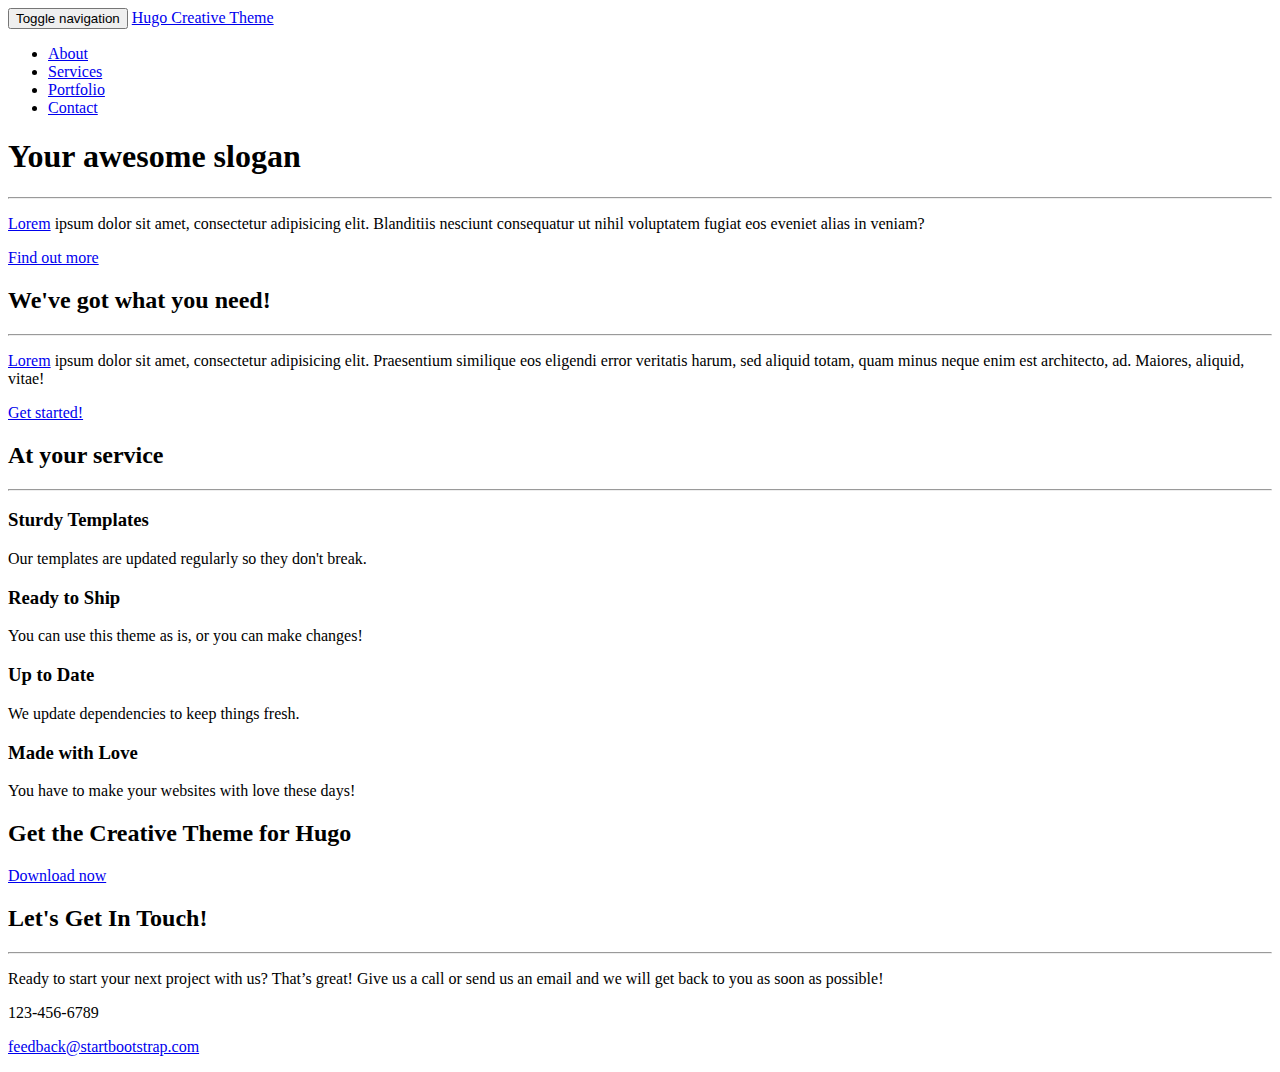
==== hugo-dev-set/public/index.html @ 2120e6db "sample 2" ====
<!DOCTYPE html>
<html lang="en-us">
    <head>
        <meta charset="utf-8">
<meta http-equiv="X-UA-Compatible" content="IE=edge">
<meta name="viewport" content="width=device-width, initial-scale=1">
<meta name="author" content="Sadayuki Matsuno">
<meta name="description" content="This is WEB site for 3a classic">
<meta name="generator" content="Hugo 0.15" />
<title>3a-classic</title>
<!-- Favicon -->
<link rel="shortcut icon" href="http://www.3a-classic.com/favicon.ico">
<!-- Bootstrap Core CSS -->
<link rel="stylesheet" href="http://www.3a-classic.com/css/bootstrap.min.css" type="text/css">
<!-- Custom Fonts -->
<link href='https://fonts.googleapis.com/css?family=Open+Sans:300italic,400italic,600italic,700italic,800italic,400,300,600,700,800' rel='stylesheet' type='text/css'>
<link href='https://fonts.googleapis.com/css?family=Merriweather:400,300,300italic,400italic,700,700italic,900,900italic' rel='stylesheet' type='text/css'>
<link rel="stylesheet" href="http://www.3a-classic.com/font-awesome/css/font-awesome.min.css" type="text/css">
<!-- Plugin CSS -->
<link rel="stylesheet" href="http://www.3a-classic.com/css/animate.min.css" type="text/css">
<!-- Custom CSS -->
<link rel="stylesheet" href="http://www.3a-classic.com/css/creative.css" type="text/css">
<link rel="stylesheet" href="http://www.3a-classic.com/css/modals.css" type="text/css">
<!-- HTML5 Shim and Respond.js IE8 support of HTML5 elements and media queries -->
<!-- WARNING: Respond.js doesn't work if you view the page via file:// -->
<!--[if lt IE 9]>
        <script src="https://oss.maxcdn.com/libs/html5shiv/3.7.0/html5shiv.js"></script>
        <script src="https://oss.maxcdn.com/libs/respond.js/1.4.2/respond.min.js"></script>
<![endif]-->

    </head>
    <body id="page-top">

        <!-- NAVIGATION -->
<nav id="mainNav" class="navbar navbar-default navbar-fixed-top">
    <div class="container-fluid">
        <!-- Brand and toggle get grouped for better mobile display -->
        <div class="navbar-header">
            <button type="button" class="navbar-toggle collapsed" data-toggle="collapse" data-target="#bs-example-navbar-collapse-1">
                <span class="sr-only">Toggle navigation</span>
                <span class="icon-bar"></span>
                <span class="icon-bar"></span>
                <span class="icon-bar"></span>
            </button>
            <a class="navbar-brand page-scroll" href="#page-top">Hugo Creative Theme</a>
        </div>
        <!-- Collect the nav links, forms, and other content for toggling -->
        <div class="collapse navbar-collapse" id="bs-example-navbar-collapse-1">
            <ul class="nav navbar-nav navbar-right">
                <li>
                    <a class="page-scroll" href="#about">About</a>
                </li>
                <li>
                    <a class="page-scroll" href="#services">Services</a>
                </li>
                <li>
                    <a class="page-scroll" href="#portfolio">Portfolio</a>
                </li>
                <li>
                    <a class="page-scroll" href="#contact">Contact</a>
                </li>
            </ul>
        </div>
        <!-- /.navbar-collapse -->
    </div>
    <!-- /.container-fluid -->
</nav>


        <!-- HEADER -->
<header>
    <div class="header-content">
        <div class="header-content-inner">
            <h1>Your awesome slogan</h1>
            <hr>
            <p><a href="//google.com">Lorem</a> ipsum dolor sit amet, consectetur adipisicing elit. Blanditiis nesciunt consequatur ut nihil voluptatem fugiat eos eveniet alias in veniam?</p>
            <a href="#about" class="btn btn-primary btn-xl page-scroll">Find out more</a>
        </div>
    </div>
</header>

        <!-- ABOUT -->
<section class="bg-primary" id="about">
    <div class="container">
        <div class="row">
            <div class="col-lg-8 col-lg-offset-2 text-center">
                <h2 class="section-heading">We&#39;ve got what you need!</h2>
                <hr class="light">
                <p class="text-faded"><a href="//google.com">Lorem</a> ipsum dolor sit amet, consectetur adipisicing elit. Praesentium similique eos eligendi error veritatis harum, sed aliquid totam, quam minus neque enim est architecto, ad. Maiores, aliquid, vitae!</p>
                <a href="#" class="btn btn-default btn-xl">Get started!</a>
            </div>
        </div>
    </div>
</section>

        <!-- SERVICES -->
<section id="services">
    <div class="container">
        <div class="row">
            <div class="col-lg-12 text-center">
                <h2 class="section-heading">At your service</h2>
                <hr class="primary">
            </div>
        </div>
    </div>
    <div class="container">
        <div class="row">
            
            <div class="col-lg-3 col-md-6 text-center">
                <div class="service-box">
                    <i class="fa fa-4x fa-diamond wow bounceIn text-primary"></i>
                    <h3>Sturdy Templates</h3>
                    <p class="text-muted">Our templates are updated regularly so they don&#39;t break.</p>
                </div>
            </div>
            
            <div class="col-lg-3 col-md-6 text-center">
                <div class="service-box">
                    <i class="fa fa-4x fa-paper-plane wow bounceIn text-primary"></i>
                    <h3>Ready to Ship</h3>
                    <p class="text-muted">You can use this theme as is, or you can make changes!</p>
                </div>
            </div>
            
            <div class="col-lg-3 col-md-6 text-center">
                <div class="service-box">
                    <i class="fa fa-4x fa-newspaper-o wow bounceIn text-primary"></i>
                    <h3>Up to Date</h3>
                    <p class="text-muted">We update dependencies to keep things fresh.</p>
                </div>
            </div>
            
            <div class="col-lg-3 col-md-6 text-center">
                <div class="service-box">
                    <i class="fa fa-4x fa-heart wow bounceIn text-primary"></i>
                    <h3>Made with Love</h3>
                    <p class="text-muted">You have to make your websites with love these days!</p>
                </div>
            </div>
            
        </div>
    </div>
</section>

        <section class="no-padding" id="portfolio">
    <div class="container-fluid">
        <div class="row no-gutter">
            
        </div>
    </div>
</section>

        <!-- ASIDE -->
<aside class="bg-dark">
    <div class="container text-center">
        <div class="call-to-action">
            <h2>Get the Creative Theme for Hugo</h2>
            <a href="//github.com/digitalcraftsman/hugo-creative-theme" class="btn btn-default btn-xl wow tada">Download now</a>
        </div>
    </div>
</aside>

        <!-- CONTACT -->
<section id="contact">
    <div class="container">
        <div class="row">
            <div class="col-lg-8 col-lg-offset-2 text-center">
                <h2 class="section-heading">Let&#39;s Get In Touch!</h2>
                <hr class="primary">
                <p>Ready to start your next project with us? That&rsquo;s great! Give us a call or send us an email and we will get back to you as soon as possible!</p>
            </div>
            <div class="col-lg-4 col-lg-offset-2 text-center">
                <i class="fa fa-phone fa-3x wow bounceIn"></i>
                <p>123-456-6789</p>
            </div>
            <div class="col-lg-4 text-center">
                <i class="fa fa-envelope-o fa-3x wow bounceIn" data-wow-delay=".1s"></i>
                <p><a href="mailto:feedback@startbootstrap.com">feedback@startbootstrap.com</a></p>
            </div>
        </div>
    </div>
</section>


        <!-- Portfolio Modals -->


        <!-- jQuery -->
<script src="http://www.3a-classic.com/js/jquery.js"></script>
<!-- Bootstrap Core JavaScript -->
<script src="http://www.3a-classic.com/js/bootstrap.min.js"></script>
<!-- Plugin JavaScript -->
<script src="http://www.3a-classic.com/js/jquery.easing.min.js"></script>
<script src="http://www.3a-classic.com/js/jquery.fittext.js"></script>
<script src="http://www.3a-classic.com/js/wow.min.js"></script>
<!-- Custom Theme JavaScript -->
<script src="http://www.3a-classic.com/js/creative.js"></script>

    </body>
</html>
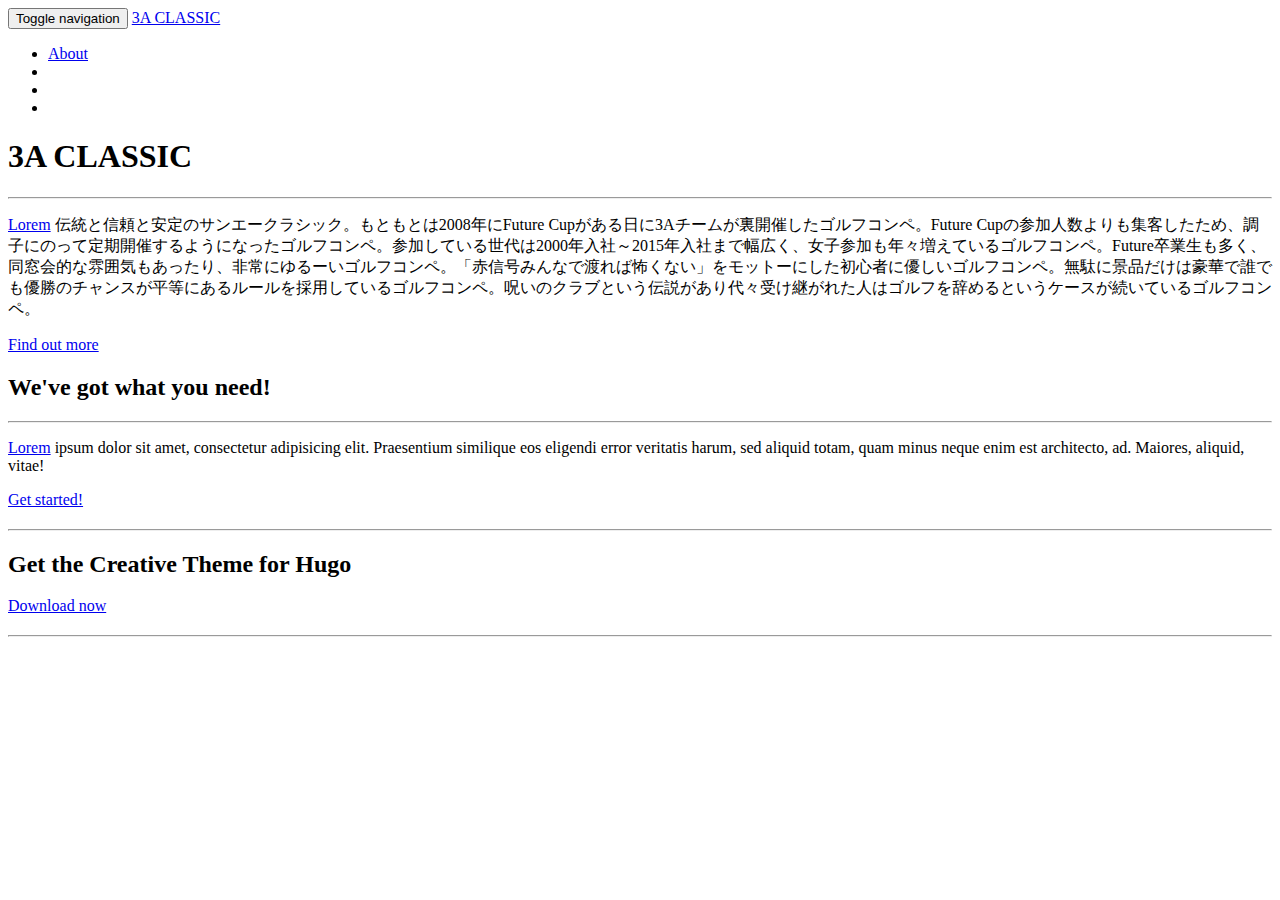
==== commit 17532e1c: "sample" ====
--- a/hugo-dev-set/public/index.html
+++ b/hugo-dev-set/public/index.html
@@ -1,5 +1,5 @@
 <!DOCTYPE html>
-<html lang="en-us">
+<html lang="ja-jp">
     <head>
         <meta charset="utf-8">
 <meta http-equiv="X-UA-Compatible" content="IE=edge">
@@ -9,18 +9,18 @@
 <meta name="generator" content="Hugo 0.15" />
 <title>3a-classic</title>
 <!-- Favicon -->
-<link rel="shortcut icon" href="http://www.3a-classic.com/favicon.ico">
+<link rel="shortcut icon" href="http://3a-classic.github.io/favicon.ico">
 <!-- Bootstrap Core CSS -->
-<link rel="stylesheet" href="http://www.3a-classic.com/css/bootstrap.min.css" type="text/css">
+<link rel="stylesheet" href="http://3a-classic.github.io/css/bootstrap.min.css" type="text/css">
 <!-- Custom Fonts -->
 <link href='https://fonts.googleapis.com/css?family=Open+Sans:300italic,400italic,600italic,700italic,800italic,400,300,600,700,800' rel='stylesheet' type='text/css'>
 <link href='https://fonts.googleapis.com/css?family=Merriweather:400,300,300italic,400italic,700,700italic,900,900italic' rel='stylesheet' type='text/css'>
-<link rel="stylesheet" href="http://www.3a-classic.com/font-awesome/css/font-awesome.min.css" type="text/css">
+<link rel="stylesheet" href="http://3a-classic.github.io/font-awesome/css/font-awesome.min.css" type="text/css">
 <!-- Plugin CSS -->
-<link rel="stylesheet" href="http://www.3a-classic.com/css/animate.min.css" type="text/css">
+<link rel="stylesheet" href="http://3a-classic.github.io/css/animate.min.css" type="text/css">
 <!-- Custom CSS -->
-<link rel="stylesheet" href="http://www.3a-classic.com/css/creative.css" type="text/css">
-<link rel="stylesheet" href="http://www.3a-classic.com/css/modals.css" type="text/css">
+<link rel="stylesheet" href="http://3a-classic.github.io/css/creative.css" type="text/css">
+<link rel="stylesheet" href="http://3a-classic.github.io/css/modals.css" type="text/css">
 <!-- HTML5 Shim and Respond.js IE8 support of HTML5 elements and media queries -->
 <!-- WARNING: Respond.js doesn't work if you view the page via file:// -->
 <!--[if lt IE 9]>
@@ -42,7 +42,7 @@
                 <span class="icon-bar"></span>
                 <span class="icon-bar"></span>
             </button>
-            <a class="navbar-brand page-scroll" href="#page-top">Hugo Creative Theme</a>
+            <a class="navbar-brand page-scroll" href="#page-top">3A CLASSIC</a>
         </div>
         <!-- Collect the nav links, forms, and other content for toggling -->
         <div class="collapse navbar-collapse" id="bs-example-navbar-collapse-1">
@@ -51,13 +51,13 @@
                     <a class="page-scroll" href="#about">About</a>
                 </li>
                 <li>
-                    <a class="page-scroll" href="#services">Services</a>
+                    <a class="page-scroll" href="#services"></a>
                 </li>
                 <li>
-                    <a class="page-scroll" href="#portfolio">Portfolio</a>
+                    <a class="page-scroll" href="#portfolio"></a>
                 </li>
                 <li>
-                    <a class="page-scroll" href="#contact">Contact</a>
+                    <a class="page-scroll" href="#contact"></a>
                 </li>
             </ul>
         </div>
@@ -71,9 +71,9 @@
 <header>
     <div class="header-content">
         <div class="header-content-inner">
-            <h1>Your awesome slogan</h1>
+            <h1>3A CLASSIC</h1>
             <hr>
-            <p><a href="//google.com">Lorem</a> ipsum dolor sit amet, consectetur adipisicing elit. Blanditiis nesciunt consequatur ut nihil voluptatem fugiat eos eveniet alias in veniam?</p>
+            <p><a href="//google.com">Lorem</a> 伝統と信頼と安定のサンエークラシック。もともとは2008年にFuture Cupがある日に3Aチームが裏開催したゴルフコンペ。Future Cupの参加人数よりも集客したため、調子にのって定期開催するようになったゴルフコンペ。参加している世代は2000年入社～2015年入社まで幅広く、女子参加も年々増えているゴルフコンペ。Future卒業生も多く、同窓会的な雰囲気もあったり、非常にゆるーいゴルフコンペ。「赤信号みんなで渡れば怖くない」をモットーにした初心者に優しいゴルフコンペ。無駄に景品だけは豪華で誰でも優勝のチャンスが平等にあるルールを採用しているゴルフコンペ。呪いのクラブという伝説があり代々受け継がれた人はゴルフを辞めるというケースが続いているゴルフコンペ。</p>
             <a href="#about" class="btn btn-primary btn-xl page-scroll">Find out more</a>
         </div>
     </div>
@@ -98,45 +98,13 @@
     <div class="container">
         <div class="row">
             <div class="col-lg-12 text-center">
-                <h2 class="section-heading">At your service</h2>
+                <h2 class="section-heading"></h2>
                 <hr class="primary">
             </div>
         </div>
     </div>
     <div class="container">
         <div class="row">
-            
-            <div class="col-lg-3 col-md-6 text-center">
-                <div class="service-box">
-                    <i class="fa fa-4x fa-diamond wow bounceIn text-primary"></i>
-                    <h3>Sturdy Templates</h3>
-                    <p class="text-muted">Our templates are updated regularly so they don&#39;t break.</p>
-                </div>
-            </div>
-            
-            <div class="col-lg-3 col-md-6 text-center">
-                <div class="service-box">
-                    <i class="fa fa-4x fa-paper-plane wow bounceIn text-primary"></i>
-                    <h3>Ready to Ship</h3>
-                    <p class="text-muted">You can use this theme as is, or you can make changes!</p>
-                </div>
-            </div>
-            
-            <div class="col-lg-3 col-md-6 text-center">
-                <div class="service-box">
-                    <i class="fa fa-4x fa-newspaper-o wow bounceIn text-primary"></i>
-                    <h3>Up to Date</h3>
-                    <p class="text-muted">We update dependencies to keep things fresh.</p>
-                </div>
-            </div>
-            
-            <div class="col-lg-3 col-md-6 text-center">
-                <div class="service-box">
-                    <i class="fa fa-4x fa-heart wow bounceIn text-primary"></i>
-                    <h3>Made with Love</h3>
-                    <p class="text-muted">You have to make your websites with love these days!</p>
-                </div>
-            </div>
             
         </div>
     </div>
@@ -165,17 +133,17 @@
     <div class="container">
         <div class="row">
             <div class="col-lg-8 col-lg-offset-2 text-center">
-                <h2 class="section-heading">Let&#39;s Get In Touch!</h2>
+                <h2 class="section-heading"></h2>
                 <hr class="primary">
-                <p>Ready to start your next project with us? That&rsquo;s great! Give us a call or send us an email and we will get back to you as soon as possible!</p>
+                <p></p>
             </div>
             <div class="col-lg-4 col-lg-offset-2 text-center">
                 <i class="fa fa-phone fa-3x wow bounceIn"></i>
-                <p>123-456-6789</p>
+                <p></p>
             </div>
             <div class="col-lg-4 text-center">
                 <i class="fa fa-envelope-o fa-3x wow bounceIn" data-wow-delay=".1s"></i>
-                <p><a href="mailto:feedback@startbootstrap.com">feedback@startbootstrap.com</a></p>
+                <p><a href="mailto:"></a></p>
             </div>
         </div>
     </div>
@@ -186,15 +154,15 @@
 
 
         <!-- jQuery -->
-<script src="http://www.3a-classic.com/js/jquery.js"></script>
+<script src="http://3a-classic.github.io/js/jquery.js"></script>
 <!-- Bootstrap Core JavaScript -->
-<script src="http://www.3a-classic.com/js/bootstrap.min.js"></script>
+<script src="http://3a-classic.github.io/js/bootstrap.min.js"></script>
 <!-- Plugin JavaScript -->
-<script src="http://www.3a-classic.com/js/jquery.easing.min.js"></script>
-<script src="http://www.3a-classic.com/js/jquery.fittext.js"></script>
-<script src="http://www.3a-classic.com/js/wow.min.js"></script>
+<script src="http://3a-classic.github.io/js/jquery.easing.min.js"></script>
+<script src="http://3a-classic.github.io/js/jquery.fittext.js"></script>
+<script src="http://3a-classic.github.io/js/wow.min.js"></script>
 <!-- Custom Theme JavaScript -->
-<script src="http://www.3a-classic.com/js/creative.js"></script>
+<script src="http://3a-classic.github.io/js/creative.js"></script>
 
     </body>
 </html>
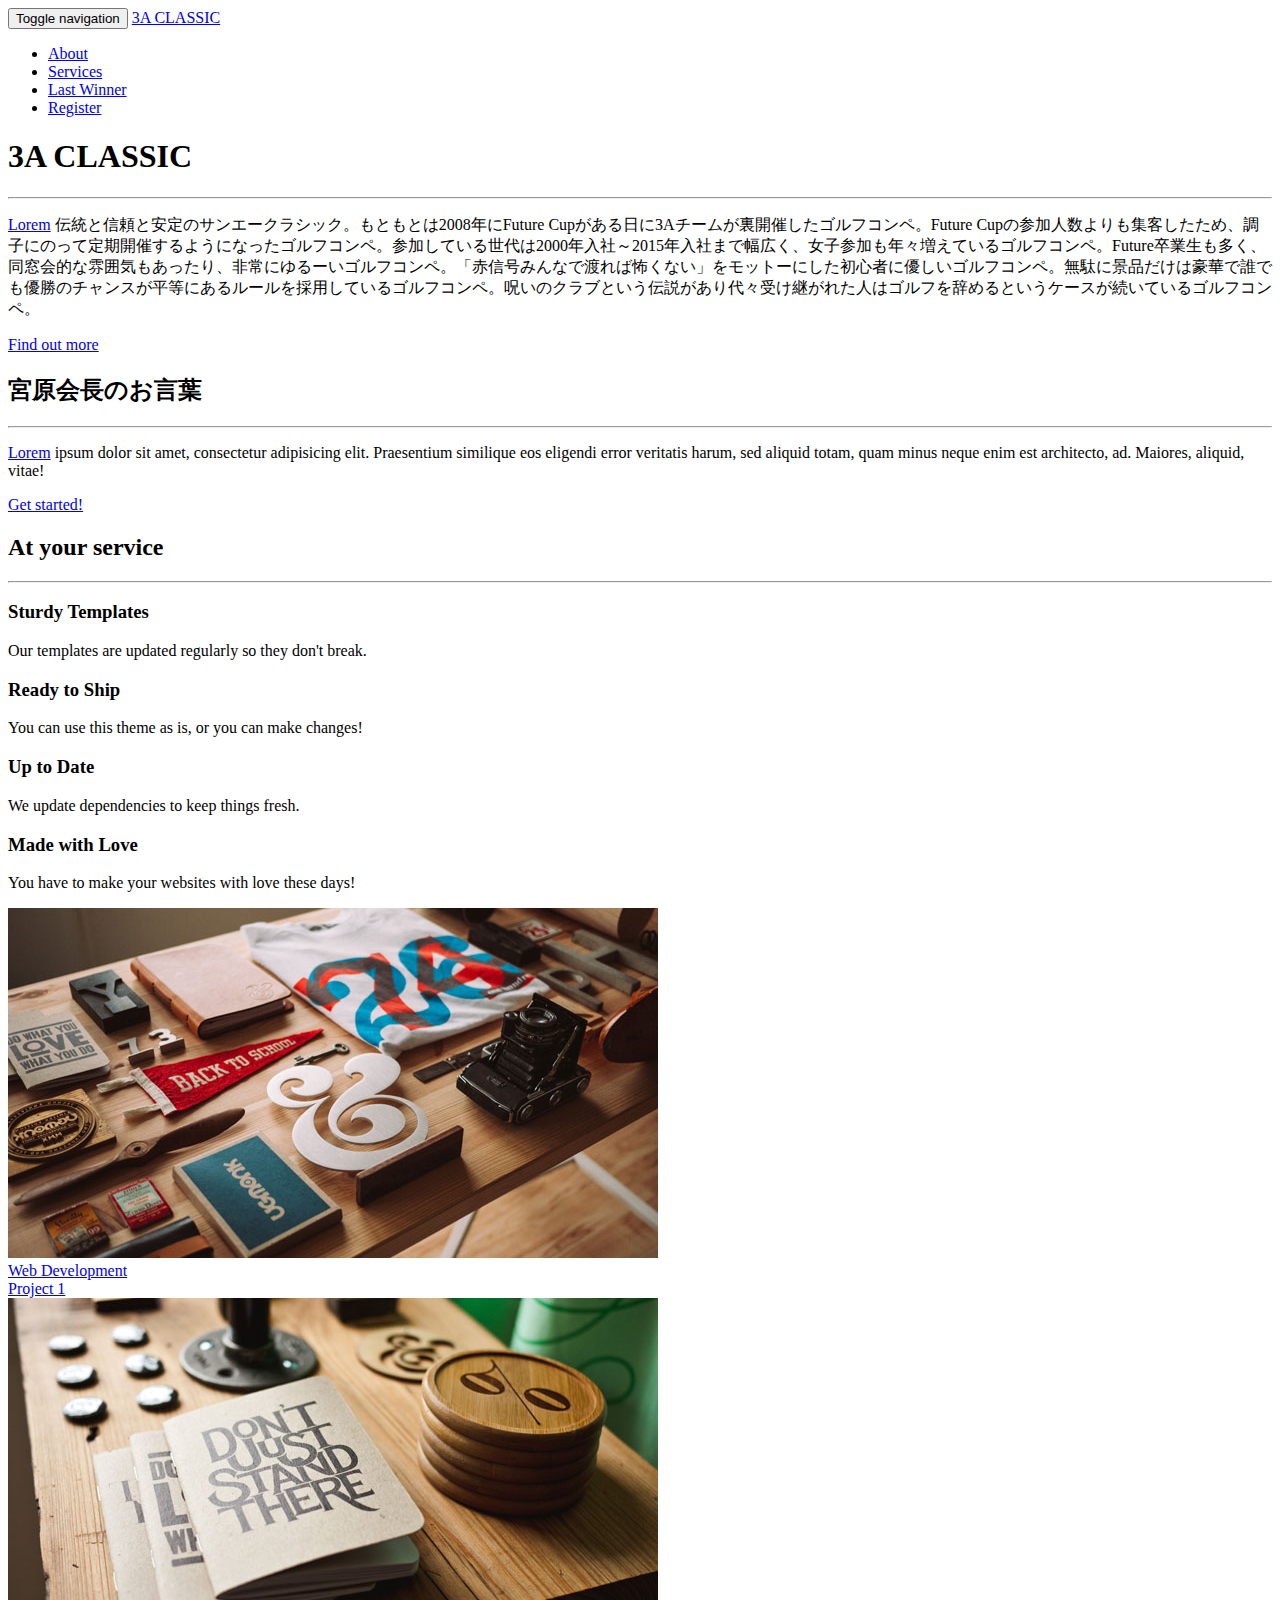
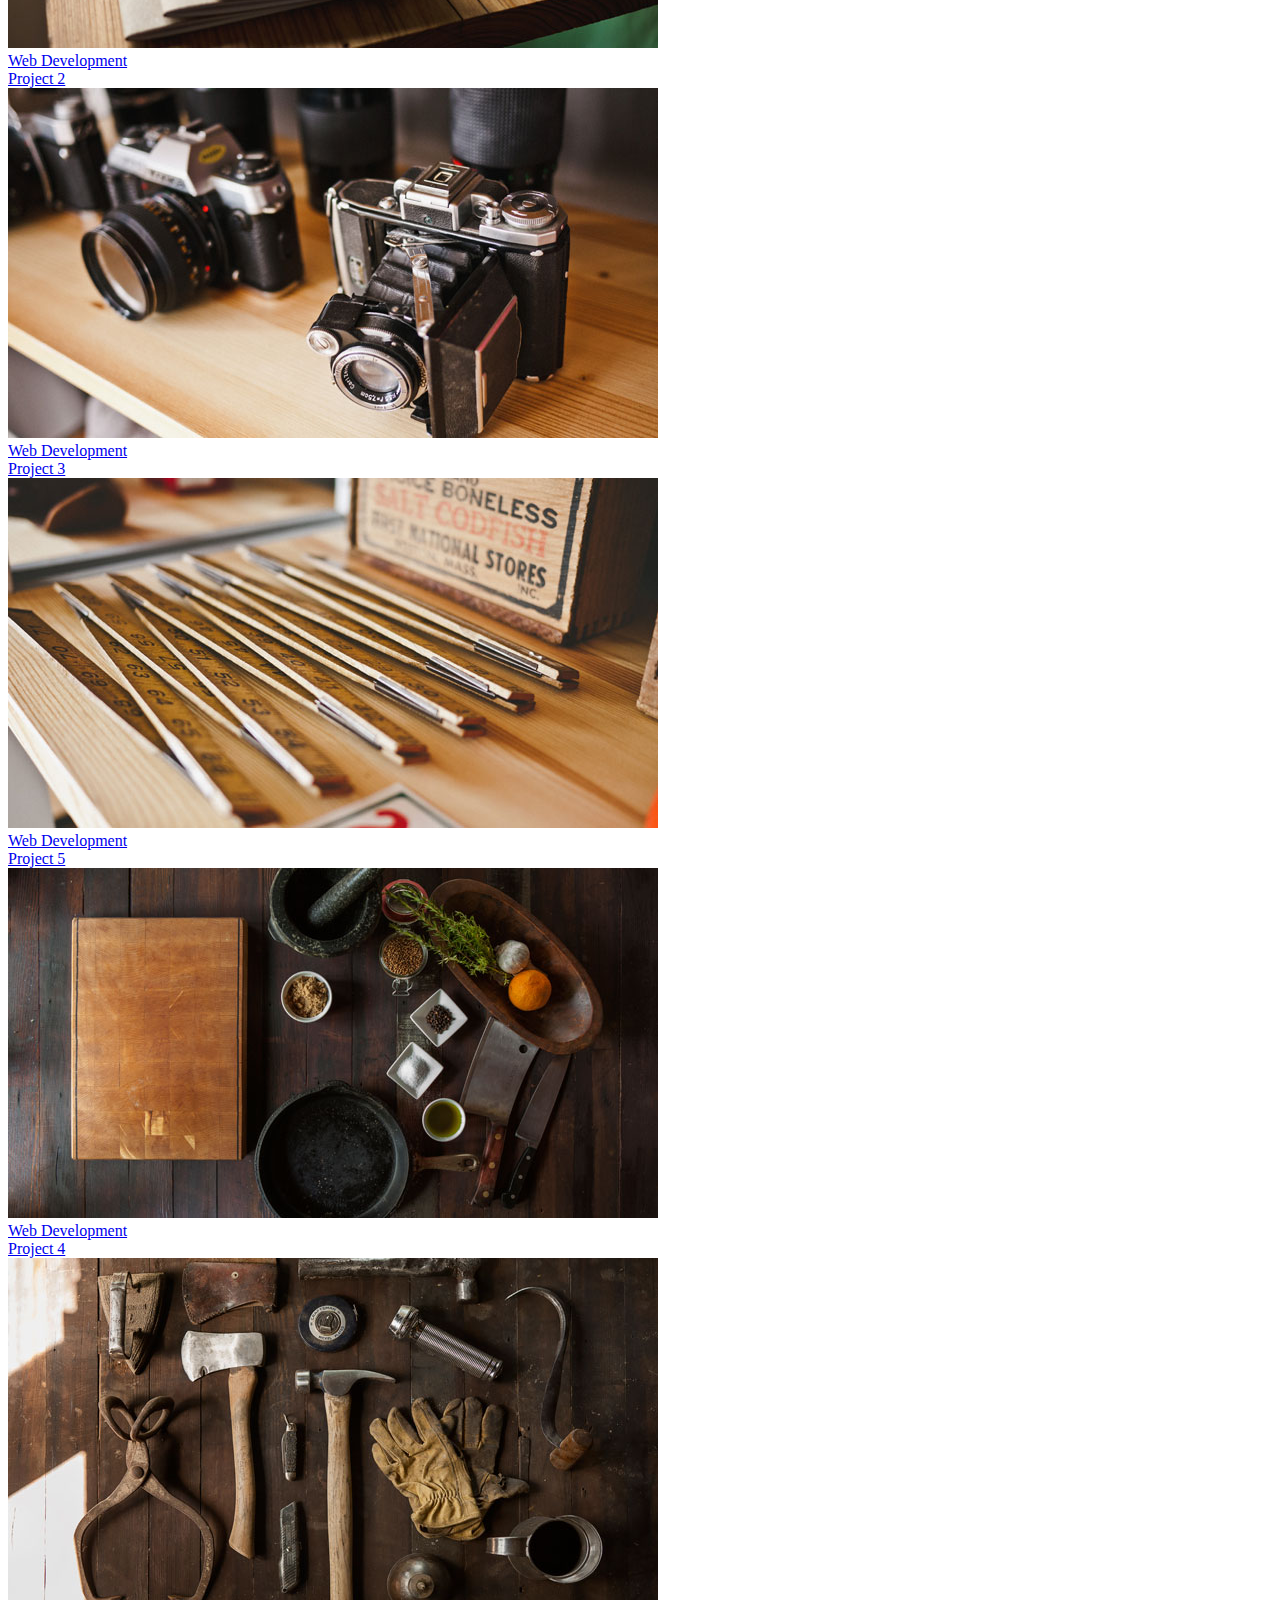
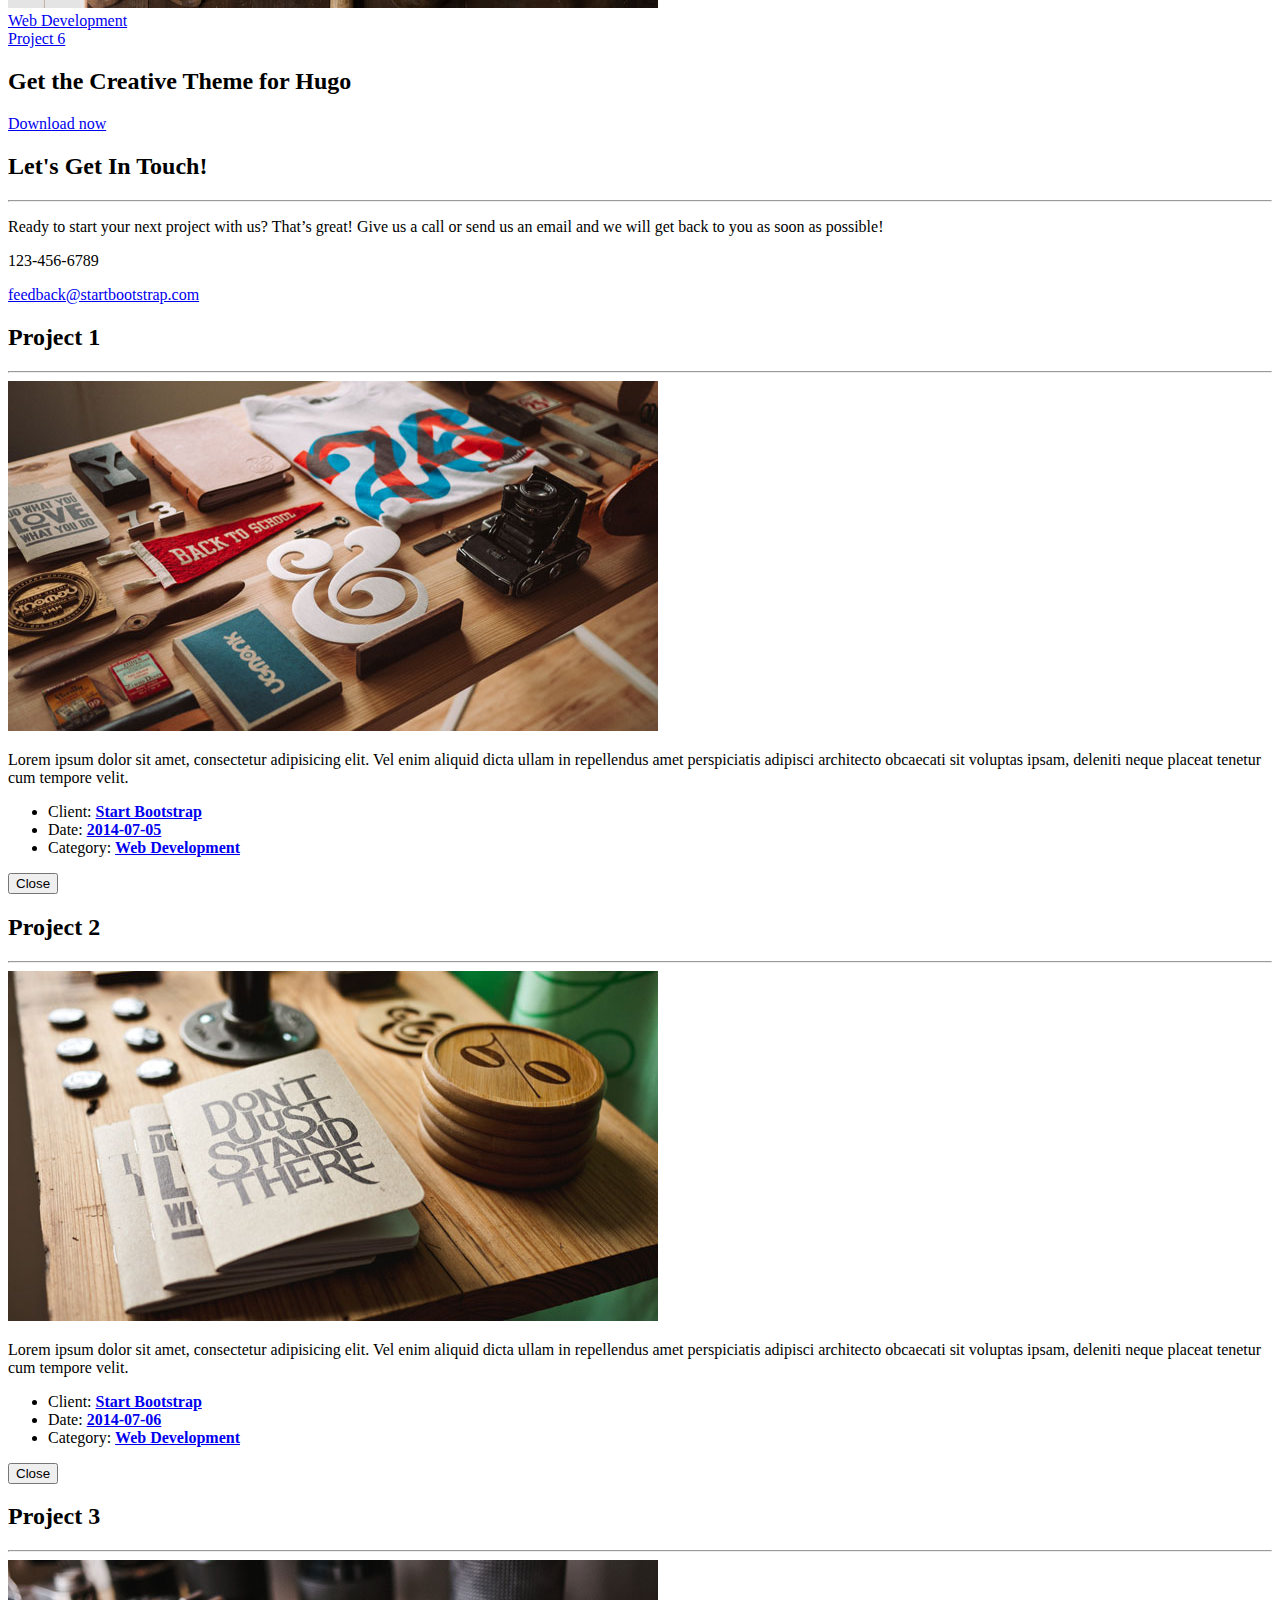
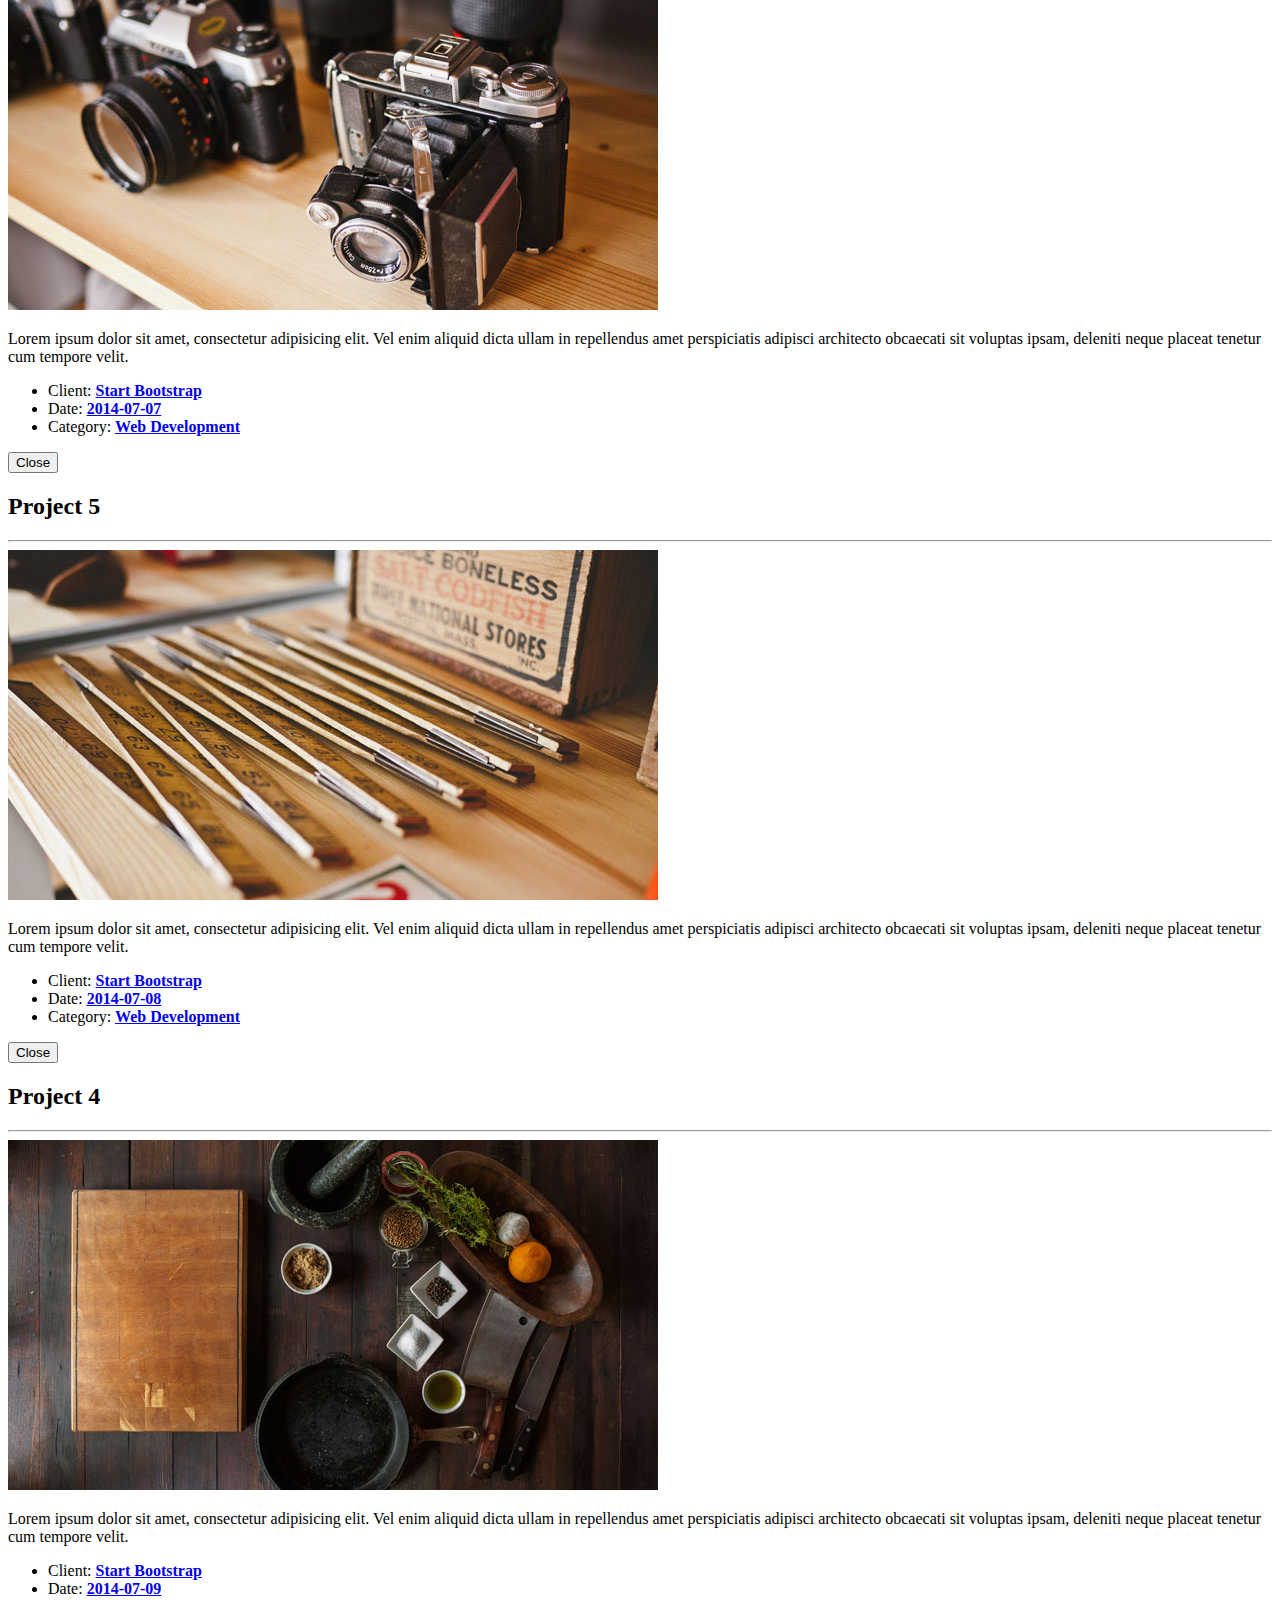
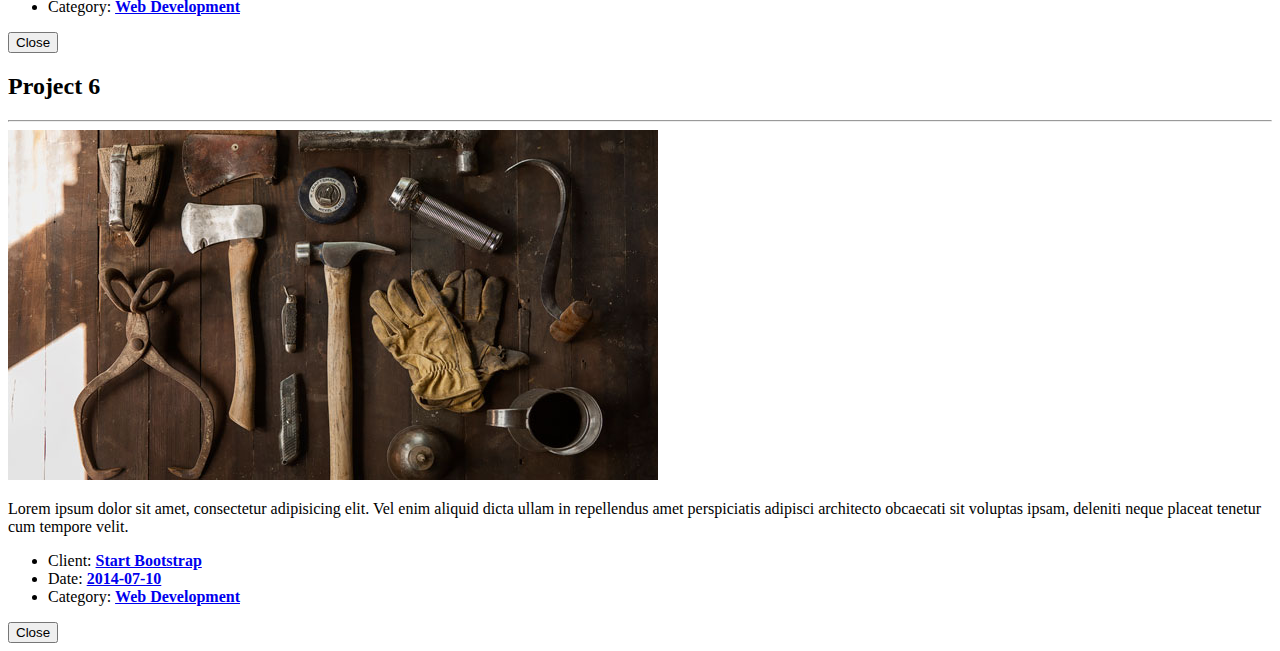
==== commit 69ac1b4e: "add data" ====
--- a/hugo-dev-set/public/index.html
+++ b/hugo-dev-set/public/index.html
@@ -51,13 +51,13 @@
                     <a class="page-scroll" href="#about">About</a>
                 </li>
                 <li>
-                    <a class="page-scroll" href="#services"></a>
+                    <a class="page-scroll" href="#services">Services</a>
                 </li>
                 <li>
-                    <a class="page-scroll" href="#portfolio"></a>
+                    <a class="page-scroll" href="#portfolio">Last Winner</a>
                 </li>
                 <li>
-                    <a class="page-scroll" href="#contact"></a>
+                    <a class="page-scroll" href="#contact">Register</a>
                 </li>
             </ul>
         </div>
@@ -84,7 +84,7 @@
     <div class="container">
         <div class="row">
             <div class="col-lg-8 col-lg-offset-2 text-center">
-                <h2 class="section-heading">We&#39;ve got what you need!</h2>
+                <h2 class="section-heading">宮原会長のお言葉</h2>
                 <hr class="light">
                 <p class="text-faded"><a href="//google.com">Lorem</a> ipsum dolor sit amet, consectetur adipisicing elit. Praesentium similique eos eligendi error veritatis harum, sed aliquid totam, quam minus neque enim est architecto, ad. Maiores, aliquid, vitae!</p>
                 <a href="#" class="btn btn-default btn-xl">Get started!</a>
@@ -98,13 +98,45 @@
     <div class="container">
         <div class="row">
             <div class="col-lg-12 text-center">
-                <h2 class="section-heading"></h2>
+                <h2 class="section-heading">At your service</h2>
                 <hr class="primary">
             </div>
         </div>
     </div>
     <div class="container">
         <div class="row">
+            
+            <div class="col-lg-3 col-md-6 text-center">
+                <div class="service-box">
+                    <i class="fa fa-4x fa-diamond wow bounceIn text-primary"></i>
+                    <h3>Sturdy Templates</h3>
+                    <p class="text-muted">Our templates are updated regularly so they don&#39;t break.</p>
+                </div>
+            </div>
+            
+            <div class="col-lg-3 col-md-6 text-center">
+                <div class="service-box">
+                    <i class="fa fa-4x fa-paper-plane wow bounceIn text-primary"></i>
+                    <h3>Ready to Ship</h3>
+                    <p class="text-muted">You can use this theme as is, or you can make changes!</p>
+                </div>
+            </div>
+            
+            <div class="col-lg-3 col-md-6 text-center">
+                <div class="service-box">
+                    <i class="fa fa-4x fa-newspaper-o wow bounceIn text-primary"></i>
+                    <h3>Up to Date</h3>
+                    <p class="text-muted">We update dependencies to keep things fresh.</p>
+                </div>
+            </div>
+            
+            <div class="col-lg-3 col-md-6 text-center">
+                <div class="service-box">
+                    <i class="fa fa-4x fa-heart wow bounceIn text-primary"></i>
+                    <h3>Made with Love</h3>
+                    <p class="text-muted">You have to make your websites with love these days!</p>
+                </div>
+            </div>
             
         </div>
     </div>
@@ -113,6 +145,102 @@
         <section class="no-padding" id="portfolio">
     <div class="container-fluid">
         <div class="row no-gutter">
+            
+            <div class="col-lg-4 col-sm-6">
+                <a href="#portfolioModal1" class="portfolio-box portfolio-link" data-toggle="modal">
+                    <img src="img/portfolio/1.jpg" class="img-responsive" alt="">
+                    <div class="portfolio-box-caption">
+                        <div class="portfolio-box-caption-content">
+                            <div class="project-category text-faded">
+                                Web Development
+                            </div>
+                            <div class="project-name">
+                                Project 1
+                            </div>
+                        </div>
+                    </div>
+                </a>
+            </div>
+            
+            <div class="col-lg-4 col-sm-6">
+                <a href="#portfolioModal2" class="portfolio-box portfolio-link" data-toggle="modal">
+                    <img src="img/portfolio/2.jpg" class="img-responsive" alt="">
+                    <div class="portfolio-box-caption">
+                        <div class="portfolio-box-caption-content">
+                            <div class="project-category text-faded">
+                                Web Development
+                            </div>
+                            <div class="project-name">
+                                Project 2
+                            </div>
+                        </div>
+                    </div>
+                </a>
+            </div>
+            
+            <div class="col-lg-4 col-sm-6">
+                <a href="#portfolioModal3" class="portfolio-box portfolio-link" data-toggle="modal">
+                    <img src="img/portfolio/3.jpg" class="img-responsive" alt="">
+                    <div class="portfolio-box-caption">
+                        <div class="portfolio-box-caption-content">
+                            <div class="project-category text-faded">
+                                Web Development
+                            </div>
+                            <div class="project-name">
+                                Project 3
+                            </div>
+                        </div>
+                    </div>
+                </a>
+            </div>
+            
+            <div class="col-lg-4 col-sm-6">
+                <a href="#portfolioModal5" class="portfolio-box portfolio-link" data-toggle="modal">
+                    <img src="img/portfolio/5.jpg" class="img-responsive" alt="">
+                    <div class="portfolio-box-caption">
+                        <div class="portfolio-box-caption-content">
+                            <div class="project-category text-faded">
+                                Web Development
+                            </div>
+                            <div class="project-name">
+                                Project 5
+                            </div>
+                        </div>
+                    </div>
+                </a>
+            </div>
+            
+            <div class="col-lg-4 col-sm-6">
+                <a href="#portfolioModal4" class="portfolio-box portfolio-link" data-toggle="modal">
+                    <img src="img/portfolio/4.jpg" class="img-responsive" alt="">
+                    <div class="portfolio-box-caption">
+                        <div class="portfolio-box-caption-content">
+                            <div class="project-category text-faded">
+                                Web Development
+                            </div>
+                            <div class="project-name">
+                                Project 4
+                            </div>
+                        </div>
+                    </div>
+                </a>
+            </div>
+            
+            <div class="col-lg-4 col-sm-6">
+                <a href="#portfolioModal6" class="portfolio-box portfolio-link" data-toggle="modal">
+                    <img src="img/portfolio/6.jpg" class="img-responsive" alt="">
+                    <div class="portfolio-box-caption">
+                        <div class="portfolio-box-caption-content">
+                            <div class="project-category text-faded">
+                                Web Development
+                            </div>
+                            <div class="project-name">
+                                Project 6
+                            </div>
+                        </div>
+                    </div>
+                </a>
+            </div>
             
         </div>
     </div>
@@ -133,17 +261,17 @@
     <div class="container">
         <div class="row">
             <div class="col-lg-8 col-lg-offset-2 text-center">
-                <h2 class="section-heading"></h2>
+                <h2 class="section-heading">Let&#39;s Get In Touch!</h2>
                 <hr class="primary">
-                <p></p>
+                <p>Ready to start your next project with us? That&rsquo;s great! Give us a call or send us an email and we will get back to you as soon as possible!</p>
             </div>
             <div class="col-lg-4 col-lg-offset-2 text-center">
                 <i class="fa fa-phone fa-3x wow bounceIn"></i>
-                <p></p>
+                <p>123-456-6789</p>
             </div>
             <div class="col-lg-4 text-center">
                 <i class="fa fa-envelope-o fa-3x wow bounceIn" data-wow-delay=".1s"></i>
-                <p><a href="mailto:"></a></p>
+                <p><a href="mailto:feedback@startbootstrap.com">feedback@startbootstrap.com</a></p>
             </div>
         </div>
     </div>
@@ -151,6 +279,234 @@
 
 
         <!-- Portfolio Modals -->
+
+<div class="portfolio-modal modal fade" id="portfolioModal1" tabindex="-1" role="dialog" aria-hidden="true">
+    <div class="modal-content">
+        <div class="close-modal" data-dismiss="modal">
+            <div class="lr">
+                <div class="rl">
+                </div>
+            </div>
+        </div>
+        <div class="container">
+            <div class="row">
+                <div class="col-lg-8 col-lg-offset-2">
+                    <div class="modal-body">
+                        <h2>Project 1</h2>
+                        <hr class="star-primary">
+                        <img src="img/portfolio/1.jpg" class="img-responsive img-centered" alt="">
+                        <p>Lorem ipsum dolor sit amet, consectetur adipisicing elit. Vel enim aliquid dicta ullam in repellendus amet perspiciatis adipisci architecto obcaecati sit voluptas ipsam, deleniti neque placeat tenetur cum tempore velit.</p>
+                        <ul class="list-inline item-details">
+                            <li>Client:
+                                <strong><a href="#">Start Bootstrap</a>
+                                    </strong>
+                            </li>
+                            <li>Date:
+                                <strong><a href="#">2014-07-05</a>
+                                    </strong>
+                            </li>
+                            <li>Category:
+                                <strong><a href="#">Web Development</a>
+                                    </strong>
+                            </li>
+                        </ul>
+                        <button type="button" class="btn btn-default" data-dismiss="modal"><i class="fa fa-times"></i> Close</button>
+                    </div>
+                </div>
+            </div>
+        </div>
+    </div>
+</div>
+
+<div class="portfolio-modal modal fade" id="portfolioModal2" tabindex="-1" role="dialog" aria-hidden="true">
+    <div class="modal-content">
+        <div class="close-modal" data-dismiss="modal">
+            <div class="lr">
+                <div class="rl">
+                </div>
+            </div>
+        </div>
+        <div class="container">
+            <div class="row">
+                <div class="col-lg-8 col-lg-offset-2">
+                    <div class="modal-body">
+                        <h2>Project 2</h2>
+                        <hr class="star-primary">
+                        <img src="img/portfolio/2.jpg" class="img-responsive img-centered" alt="">
+                        <p>Lorem ipsum dolor sit amet, consectetur adipisicing elit. Vel enim aliquid dicta ullam in repellendus amet perspiciatis adipisci architecto obcaecati sit voluptas ipsam, deleniti neque placeat tenetur cum tempore velit.</p>
+                        <ul class="list-inline item-details">
+                            <li>Client:
+                                <strong><a href="#">Start Bootstrap</a>
+                                    </strong>
+                            </li>
+                            <li>Date:
+                                <strong><a href="#">2014-07-06</a>
+                                    </strong>
+                            </li>
+                            <li>Category:
+                                <strong><a href="#">Web Development</a>
+                                    </strong>
+                            </li>
+                        </ul>
+                        <button type="button" class="btn btn-default" data-dismiss="modal"><i class="fa fa-times"></i> Close</button>
+                    </div>
+                </div>
+            </div>
+        </div>
+    </div>
+</div>
+
+<div class="portfolio-modal modal fade" id="portfolioModal3" tabindex="-1" role="dialog" aria-hidden="true">
+    <div class="modal-content">
+        <div class="close-modal" data-dismiss="modal">
+            <div class="lr">
+                <div class="rl">
+                </div>
+            </div>
+        </div>
+        <div class="container">
+            <div class="row">
+                <div class="col-lg-8 col-lg-offset-2">
+                    <div class="modal-body">
+                        <h2>Project 3</h2>
+                        <hr class="star-primary">
+                        <img src="img/portfolio/3.jpg" class="img-responsive img-centered" alt="">
+                        <p>Lorem ipsum dolor sit amet, consectetur adipisicing elit. Vel enim aliquid dicta ullam in repellendus amet perspiciatis adipisci architecto obcaecati sit voluptas ipsam, deleniti neque placeat tenetur cum tempore velit.</p>
+                        <ul class="list-inline item-details">
+                            <li>Client:
+                                <strong><a href="#">Start Bootstrap</a>
+                                    </strong>
+                            </li>
+                            <li>Date:
+                                <strong><a href="#">2014-07-07</a>
+                                    </strong>
+                            </li>
+                            <li>Category:
+                                <strong><a href="#">Web Development</a>
+                                    </strong>
+                            </li>
+                        </ul>
+                        <button type="button" class="btn btn-default" data-dismiss="modal"><i class="fa fa-times"></i> Close</button>
+                    </div>
+                </div>
+            </div>
+        </div>
+    </div>
+</div>
+
+<div class="portfolio-modal modal fade" id="portfolioModal5" tabindex="-1" role="dialog" aria-hidden="true">
+    <div class="modal-content">
+        <div class="close-modal" data-dismiss="modal">
+            <div class="lr">
+                <div class="rl">
+                </div>
+            </div>
+        </div>
+        <div class="container">
+            <div class="row">
+                <div class="col-lg-8 col-lg-offset-2">
+                    <div class="modal-body">
+                        <h2>Project 5</h2>
+                        <hr class="star-primary">
+                        <img src="img/portfolio/5.jpg" class="img-responsive img-centered" alt="">
+                        <p>Lorem ipsum dolor sit amet, consectetur adipisicing elit. Vel enim aliquid dicta ullam in repellendus amet perspiciatis adipisci architecto obcaecati sit voluptas ipsam, deleniti neque placeat tenetur cum tempore velit.</p>
+                        <ul class="list-inline item-details">
+                            <li>Client:
+                                <strong><a href="#">Start Bootstrap</a>
+                                    </strong>
+                            </li>
+                            <li>Date:
+                                <strong><a href="#">2014-07-08</a>
+                                    </strong>
+                            </li>
+                            <li>Category:
+                                <strong><a href="#">Web Development</a>
+                                    </strong>
+                            </li>
+                        </ul>
+                        <button type="button" class="btn btn-default" data-dismiss="modal"><i class="fa fa-times"></i> Close</button>
+                    </div>
+                </div>
+            </div>
+        </div>
+    </div>
+</div>
+
+<div class="portfolio-modal modal fade" id="portfolioModal4" tabindex="-1" role="dialog" aria-hidden="true">
+    <div class="modal-content">
+        <div class="close-modal" data-dismiss="modal">
+            <div class="lr">
+                <div class="rl">
+                </div>
+            </div>
+        </div>
+        <div class="container">
+            <div class="row">
+                <div class="col-lg-8 col-lg-offset-2">
+                    <div class="modal-body">
+                        <h2>Project 4</h2>
+                        <hr class="star-primary">
+                        <img src="img/portfolio/4.jpg" class="img-responsive img-centered" alt="">
+                        <p>Lorem ipsum dolor sit amet, consectetur adipisicing elit. Vel enim aliquid dicta ullam in repellendus amet perspiciatis adipisci architecto obcaecati sit voluptas ipsam, deleniti neque placeat tenetur cum tempore velit.</p>
+                        <ul class="list-inline item-details">
+                            <li>Client:
+                                <strong><a href="#">Start Bootstrap</a>
+                                    </strong>
+                            </li>
+                            <li>Date:
+                                <strong><a href="#">2014-07-09</a>
+                                    </strong>
+                            </li>
+                            <li>Category:
+                                <strong><a href="#">Web Development</a>
+                                    </strong>
+                            </li>
+                        </ul>
+                        <button type="button" class="btn btn-default" data-dismiss="modal"><i class="fa fa-times"></i> Close</button>
+                    </div>
+                </div>
+            </div>
+        </div>
+    </div>
+</div>
+
+<div class="portfolio-modal modal fade" id="portfolioModal6" tabindex="-1" role="dialog" aria-hidden="true">
+    <div class="modal-content">
+        <div class="close-modal" data-dismiss="modal">
+            <div class="lr">
+                <div class="rl">
+                </div>
+            </div>
+        </div>
+        <div class="container">
+            <div class="row">
+                <div class="col-lg-8 col-lg-offset-2">
+                    <div class="modal-body">
+                        <h2>Project 6</h2>
+                        <hr class="star-primary">
+                        <img src="img/portfolio/6.jpg" class="img-responsive img-centered" alt="">
+                        <p>Lorem ipsum dolor sit amet, consectetur adipisicing elit. Vel enim aliquid dicta ullam in repellendus amet perspiciatis adipisci architecto obcaecati sit voluptas ipsam, deleniti neque placeat tenetur cum tempore velit.</p>
+                        <ul class="list-inline item-details">
+                            <li>Client:
+                                <strong><a href="#">Start Bootstrap</a>
+                                    </strong>
+                            </li>
+                            <li>Date:
+                                <strong><a href="#">2014-07-10</a>
+                                    </strong>
+                            </li>
+                            <li>Category:
+                                <strong><a href="#">Web Development</a>
+                                    </strong>
+                            </li>
+                        </ul>
+                        <button type="button" class="btn btn-default" data-dismiss="modal"><i class="fa fa-times"></i> Close</button>
+                    </div>
+                </div>
+            </div>
+        </div>
+    </div>
+</div>
 
 
         <!-- jQuery -->
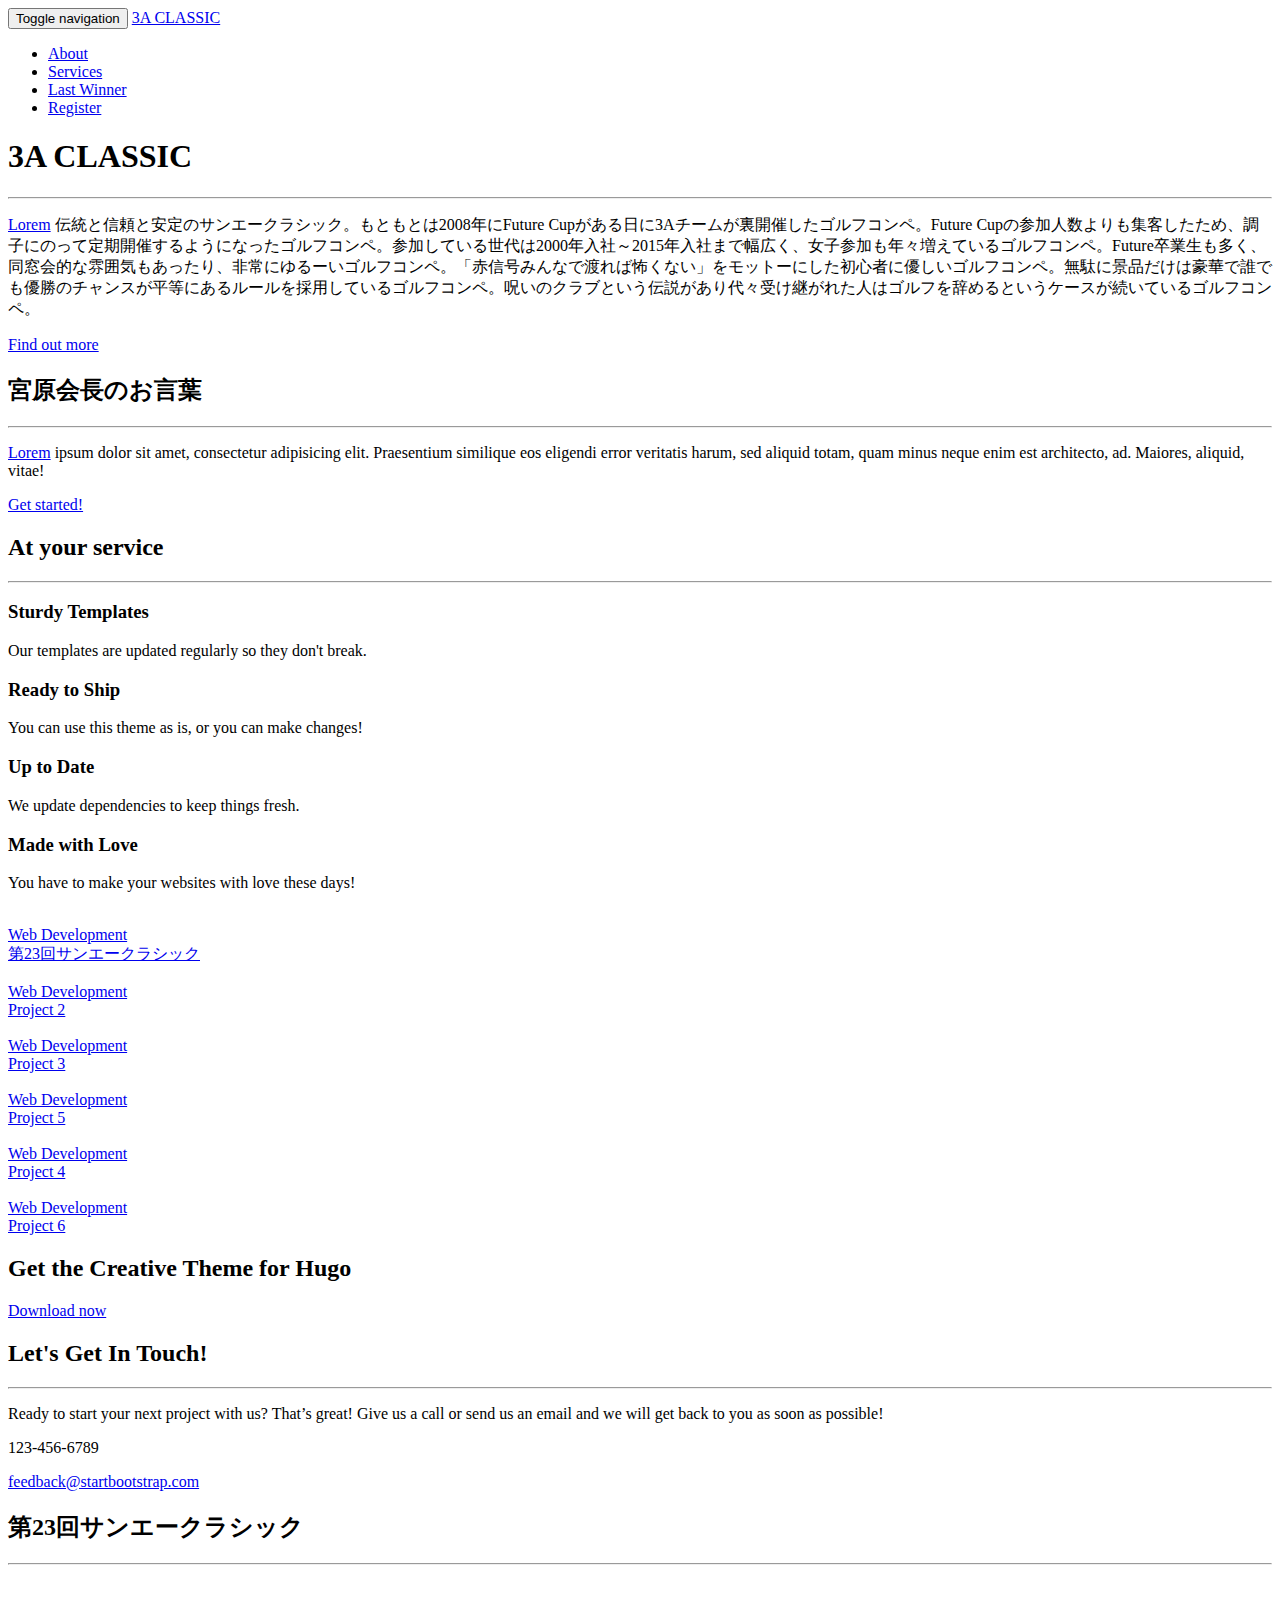
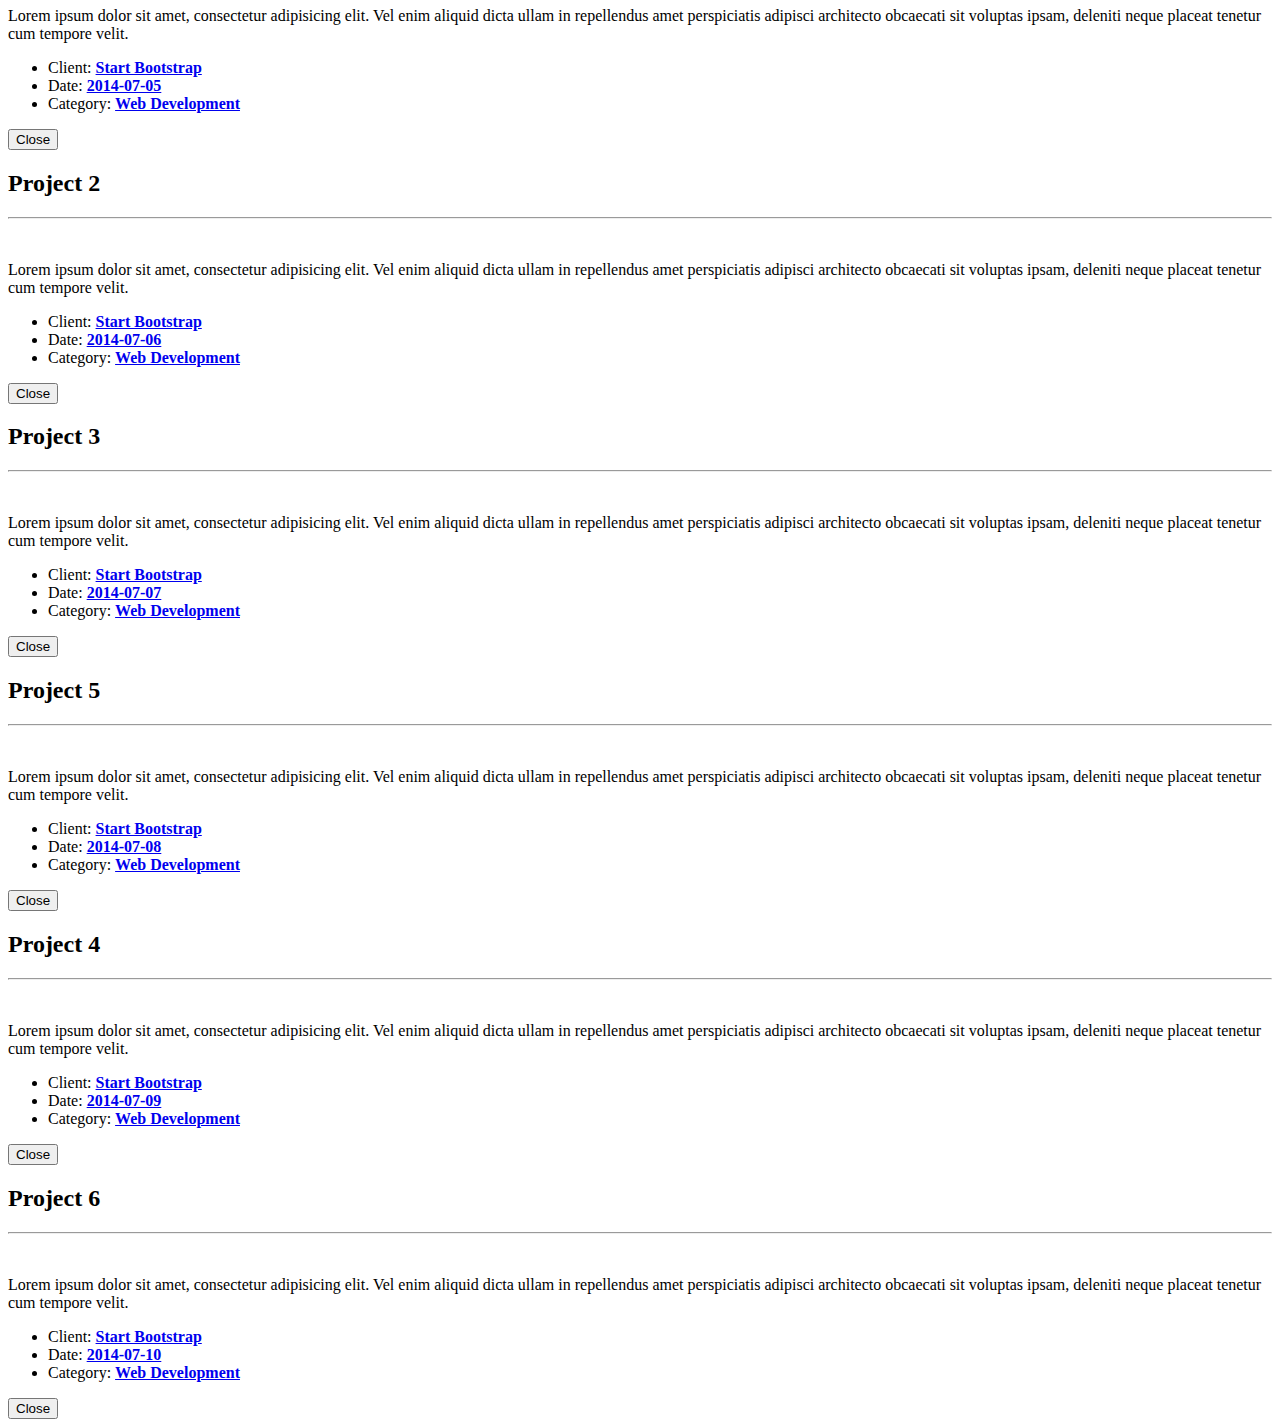
==== commit b355aa24: "fix" ====
--- a/hugo-dev-set/public/index.html
+++ b/hugo-dev-set/public/index.html
@@ -9,18 +9,18 @@
 <meta name="generator" content="Hugo 0.15" />
 <title>3a-classic</title>
 <!-- Favicon -->
-<link rel="shortcut icon" href="http://3a-classic.github.io/favicon.ico">
+<link rel="shortcut icon" href="https://www.3a-classic.com/favicon.ico">
 <!-- Bootstrap Core CSS -->
-<link rel="stylesheet" href="http://3a-classic.github.io/css/bootstrap.min.css" type="text/css">
+<link rel="stylesheet" href="https://www.3a-classic.com/css/bootstrap.min.css" type="text/css">
 <!-- Custom Fonts -->
 <link href='https://fonts.googleapis.com/css?family=Open+Sans:300italic,400italic,600italic,700italic,800italic,400,300,600,700,800' rel='stylesheet' type='text/css'>
 <link href='https://fonts.googleapis.com/css?family=Merriweather:400,300,300italic,400italic,700,700italic,900,900italic' rel='stylesheet' type='text/css'>
-<link rel="stylesheet" href="http://3a-classic.github.io/font-awesome/css/font-awesome.min.css" type="text/css">
+<link rel="stylesheet" href="https://www.3a-classic.com/font-awesome/css/font-awesome.min.css" type="text/css">
 <!-- Plugin CSS -->
-<link rel="stylesheet" href="http://3a-classic.github.io/css/animate.min.css" type="text/css">
+<link rel="stylesheet" href="https://www.3a-classic.com/css/animate.min.css" type="text/css">
 <!-- Custom CSS -->
-<link rel="stylesheet" href="http://3a-classic.github.io/css/creative.css" type="text/css">
-<link rel="stylesheet" href="http://3a-classic.github.io/css/modals.css" type="text/css">
+<link rel="stylesheet" href="https://www.3a-classic.com/css/creative.css" type="text/css">
+<link rel="stylesheet" href="https://www.3a-classic.com/css/modals.css" type="text/css">
 <!-- HTML5 Shim and Respond.js IE8 support of HTML5 elements and media queries -->
 <!-- WARNING: Respond.js doesn't work if you view the page via file:// -->
 <!--[if lt IE 9]>
@@ -148,14 +148,14 @@
             
             <div class="col-lg-4 col-sm-6">
                 <a href="#portfolioModal1" class="portfolio-box portfolio-link" data-toggle="modal">
-                    <img src="img/portfolio/1.jpg" class="img-responsive" alt="">
+                    <img src="https://s3-ap-northeast-1.amazonaws.com/3a-classic/20151121/emotion-img/683035165131147_positive.jpg" class="img-responsive" alt="">
                     <div class="portfolio-box-caption">
                         <div class="portfolio-box-caption-content">
                             <div class="project-category text-faded">
                                 Web Development
                             </div>
                             <div class="project-name">
-                                Project 1
+                                第23回サンエークラシック
                             </div>
                         </div>
                     </div>
@@ -164,7 +164,7 @@
             
             <div class="col-lg-4 col-sm-6">
                 <a href="#portfolioModal2" class="portfolio-box portfolio-link" data-toggle="modal">
-                    <img src="img/portfolio/2.jpg" class="img-responsive" alt="">
+                    <img src="https://s3-ap-northeast-1.amazonaws.com/3a-classic/20151121/emotion-img/549945505161151_negative.jpg" class="img-responsive" alt="">
                     <div class="portfolio-box-caption">
                         <div class="portfolio-box-caption-content">
                             <div class="project-category text-faded">
@@ -180,7 +180,7 @@
             
             <div class="col-lg-4 col-sm-6">
                 <a href="#portfolioModal3" class="portfolio-box portfolio-link" data-toggle="modal">
-                    <img src="img/portfolio/3.jpg" class="img-responsive" alt="">
+                    <img src="https://s3-ap-northeast-1.amazonaws.com/3a-classic/20151121/emotion-img/1060692517288403_negative.jpg" class="img-responsive" alt="">
                     <div class="portfolio-box-caption">
                         <div class="portfolio-box-caption-content">
                             <div class="project-category text-faded">
@@ -196,7 +196,7 @@
             
             <div class="col-lg-4 col-sm-6">
                 <a href="#portfolioModal5" class="portfolio-box portfolio-link" data-toggle="modal">
-                    <img src="img/portfolio/5.jpg" class="img-responsive" alt="">
+                    <img src="https://s3-ap-northeast-1.amazonaws.com/3a-classic/20151121/emotion-img/908699122532397_positive.jpg" class="img-responsive" alt="">
                     <div class="portfolio-box-caption">
                         <div class="portfolio-box-caption-content">
                             <div class="project-category text-faded">
@@ -212,7 +212,7 @@
             
             <div class="col-lg-4 col-sm-6">
                 <a href="#portfolioModal4" class="portfolio-box portfolio-link" data-toggle="modal">
-                    <img src="img/portfolio/4.jpg" class="img-responsive" alt="">
+                    <img src="https://s3-ap-northeast-1.amazonaws.com/3a-classic/20151121/emotion-img/972625319466653_negative.jpg" class="img-responsive" alt="">
                     <div class="portfolio-box-caption">
                         <div class="portfolio-box-caption-content">
                             <div class="project-category text-faded">
@@ -228,7 +228,7 @@
             
             <div class="col-lg-4 col-sm-6">
                 <a href="#portfolioModal6" class="portfolio-box portfolio-link" data-toggle="modal">
-                    <img src="img/portfolio/6.jpg" class="img-responsive" alt="">
+                    <img src="https://s3-ap-northeast-1.amazonaws.com/3a-classic/20151121/emotion-img/905664642843469_positive.jpg" class="img-responsive" alt="">
                     <div class="portfolio-box-caption">
                         <div class="portfolio-box-caption-content">
                             <div class="project-category text-faded">
@@ -292,9 +292,9 @@
             <div class="row">
                 <div class="col-lg-8 col-lg-offset-2">
                     <div class="modal-body">
-                        <h2>Project 1</h2>
+                        <h2>第23回サンエークラシック</h2>
                         <hr class="star-primary">
-                        <img src="img/portfolio/1.jpg" class="img-responsive img-centered" alt="">
+                        <img src="https://s3-ap-northeast-1.amazonaws.com/3a-classic/20151121/emotion-img/683035165131147_positive.jpg" class="img-responsive img-centered" alt="">
                         <p>Lorem ipsum dolor sit amet, consectetur adipisicing elit. Vel enim aliquid dicta ullam in repellendus amet perspiciatis adipisci architecto obcaecati sit voluptas ipsam, deleniti neque placeat tenetur cum tempore velit.</p>
                         <ul class="list-inline item-details">
                             <li>Client:
@@ -332,7 +332,7 @@
                     <div class="modal-body">
                         <h2>Project 2</h2>
                         <hr class="star-primary">
-                        <img src="img/portfolio/2.jpg" class="img-responsive img-centered" alt="">
+                        <img src="https://s3-ap-northeast-1.amazonaws.com/3a-classic/20151121/emotion-img/549945505161151_negative.jpg" class="img-responsive img-centered" alt="">
                         <p>Lorem ipsum dolor sit amet, consectetur adipisicing elit. Vel enim aliquid dicta ullam in repellendus amet perspiciatis adipisci architecto obcaecati sit voluptas ipsam, deleniti neque placeat tenetur cum tempore velit.</p>
                         <ul class="list-inline item-details">
                             <li>Client:
@@ -370,7 +370,7 @@
                     <div class="modal-body">
                         <h2>Project 3</h2>
                         <hr class="star-primary">
-                        <img src="img/portfolio/3.jpg" class="img-responsive img-centered" alt="">
+                        <img src="https://s3-ap-northeast-1.amazonaws.com/3a-classic/20151121/emotion-img/1060692517288403_negative.jpg" class="img-responsive img-centered" alt="">
                         <p>Lorem ipsum dolor sit amet, consectetur adipisicing elit. Vel enim aliquid dicta ullam in repellendus amet perspiciatis adipisci architecto obcaecati sit voluptas ipsam, deleniti neque placeat tenetur cum tempore velit.</p>
                         <ul class="list-inline item-details">
                             <li>Client:
@@ -408,7 +408,7 @@
                     <div class="modal-body">
                         <h2>Project 5</h2>
                         <hr class="star-primary">
-                        <img src="img/portfolio/5.jpg" class="img-responsive img-centered" alt="">
+                        <img src="https://s3-ap-northeast-1.amazonaws.com/3a-classic/20151121/emotion-img/908699122532397_positive.jpg" class="img-responsive img-centered" alt="">
                         <p>Lorem ipsum dolor sit amet, consectetur adipisicing elit. Vel enim aliquid dicta ullam in repellendus amet perspiciatis adipisci architecto obcaecati sit voluptas ipsam, deleniti neque placeat tenetur cum tempore velit.</p>
                         <ul class="list-inline item-details">
                             <li>Client:
@@ -446,7 +446,7 @@
                     <div class="modal-body">
                         <h2>Project 4</h2>
                         <hr class="star-primary">
-                        <img src="img/portfolio/4.jpg" class="img-responsive img-centered" alt="">
+                        <img src="https://s3-ap-northeast-1.amazonaws.com/3a-classic/20151121/emotion-img/972625319466653_negative.jpg" class="img-responsive img-centered" alt="">
                         <p>Lorem ipsum dolor sit amet, consectetur adipisicing elit. Vel enim aliquid dicta ullam in repellendus amet perspiciatis adipisci architecto obcaecati sit voluptas ipsam, deleniti neque placeat tenetur cum tempore velit.</p>
                         <ul class="list-inline item-details">
                             <li>Client:
@@ -484,7 +484,7 @@
                     <div class="modal-body">
                         <h2>Project 6</h2>
                         <hr class="star-primary">
-                        <img src="img/portfolio/6.jpg" class="img-responsive img-centered" alt="">
+                        <img src="https://s3-ap-northeast-1.amazonaws.com/3a-classic/20151121/emotion-img/905664642843469_positive.jpg" class="img-responsive img-centered" alt="">
                         <p>Lorem ipsum dolor sit amet, consectetur adipisicing elit. Vel enim aliquid dicta ullam in repellendus amet perspiciatis adipisci architecto obcaecati sit voluptas ipsam, deleniti neque placeat tenetur cum tempore velit.</p>
                         <ul class="list-inline item-details">
                             <li>Client:
@@ -510,15 +510,15 @@
 
 
         <!-- jQuery -->
-<script src="http://3a-classic.github.io/js/jquery.js"></script>
+<script src="https://www.3a-classic.com/js/jquery.js"></script>
 <!-- Bootstrap Core JavaScript -->
-<script src="http://3a-classic.github.io/js/bootstrap.min.js"></script>
+<script src="https://www.3a-classic.com/js/bootstrap.min.js"></script>
 <!-- Plugin JavaScript -->
-<script src="http://3a-classic.github.io/js/jquery.easing.min.js"></script>
-<script src="http://3a-classic.github.io/js/jquery.fittext.js"></script>
-<script src="http://3a-classic.github.io/js/wow.min.js"></script>
+<script src="https://www.3a-classic.com/js/jquery.easing.min.js"></script>
+<script src="https://www.3a-classic.com/js/jquery.fittext.js"></script>
+<script src="https://www.3a-classic.com/js/wow.min.js"></script>
 <!-- Custom Theme JavaScript -->
-<script src="http://3a-classic.github.io/js/creative.js"></script>
+<script src="https://www.3a-classic.com/js/creative.js"></script>
 
     </body>
 </html>
